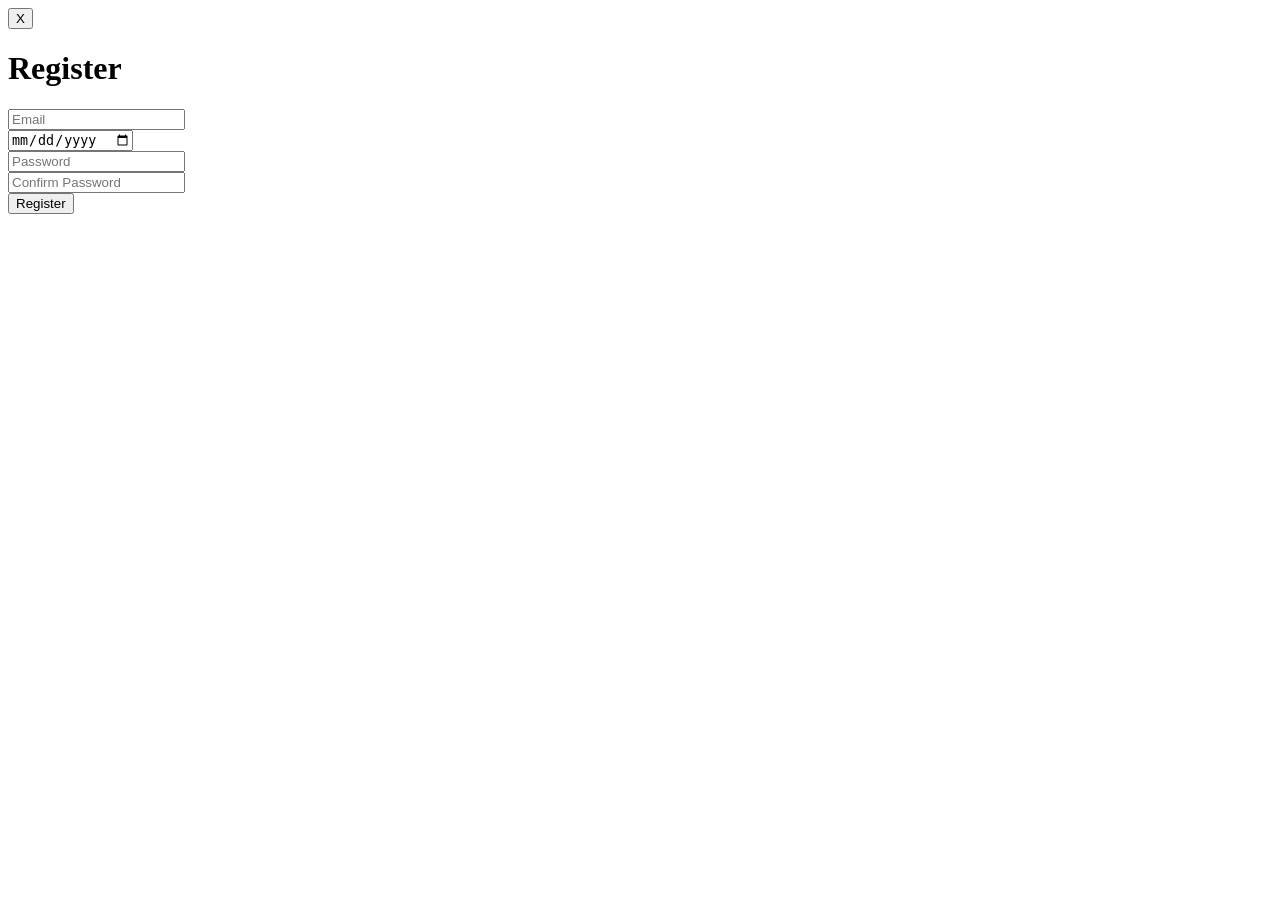
==== register.html @ b673866a "comit" ====
<!DOCTYPE html>
<html lang="en">
<head>
    <meta charset="UTF-8">
    <meta name="viewport" content="width=device-width, initial-scale=1.0">
    <link rel="stylesheet" href="/style/register.css">
   
    <title>login</title>
</head>
<body >
    <button  id="button-exit" onclick="location.href='index.html'" >X</button>
    <div class="Register-div">
    <div class="register-form">
    <h1 id="h1"> Register</h1>
    <input type="email" placeholder="Email" id="email">
    <br>
    <input type="date" placeholder="Date Of Birth" id="dateofbirth">
    <br>
    <input type="password" placeholder="Password" id="password">
    <br>
    <input type="password" placeholder="Confirm Password" id="passwordconfirm">
    <br>
    <button id="Register-button" onclick="location.href='index.html'">Register</button>
    </div>
    </div>
    <script src="register.js"></script>
</body>
</html>
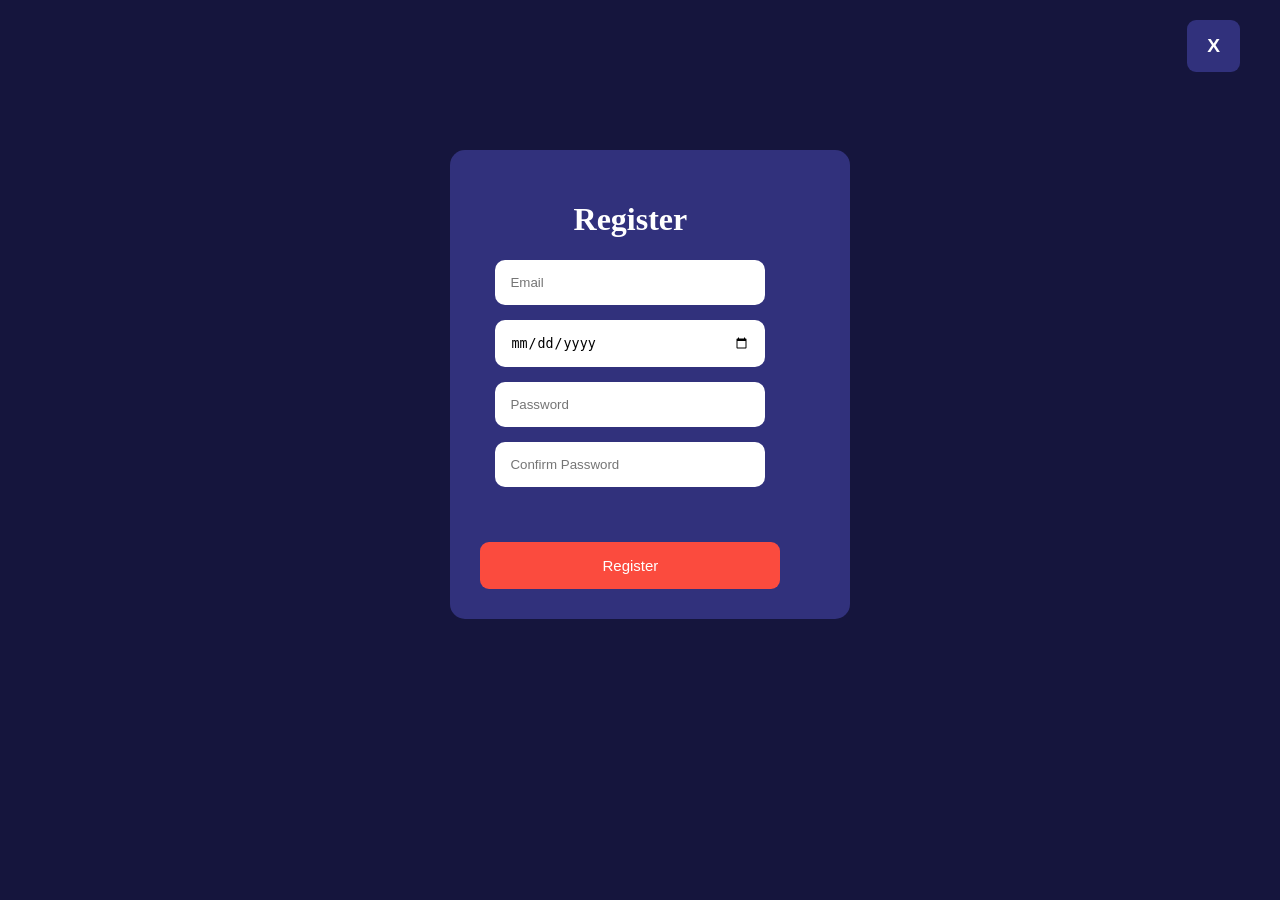
==== commit c3b8463d: "comit" ====
--- a/register.html
+++ b/register.html
@@ -3,7 +3,7 @@
 <head>
     <meta charset="UTF-8">
     <meta name="viewport" content="width=device-width, initial-scale=1.0">
-    <link rel="stylesheet" href="/style/register.css">
+    <link rel="stylesheet" href="register.css">
    
     <title>login</title>
 </head>
--- a/register.css
+++ b/register.css
@@ -0,0 +1,79 @@
+body{
+    background-color: #15153D;
+}
+.Register-div{
+    width: 100%;
+    max-width: 400px;
+     margin-top: 150px;
+     margin-left: 35%;
+    background-color: #31317c;
+    justify-content: center;
+    align-items: center;
+    text-align: center;
+    border-radius: 15px;
+}
+.register-form{
+    padding: 30px;
+    width: 300px;
+    border-radius: 10px;
+}
+#h1{
+    color: white;
+}
+#email {
+    width: 80%;
+    padding: 15px;
+    border-radius: 10px;
+    margin-bottom: 15px;
+    outline: none;
+    border: none;
+}
+#dateofbirth{
+    width: 80%;
+    outline: none;
+    padding: 15px;
+    border-radius: 10px;
+    border: none;
+    margin-bottom: 15px;
+}
+#password {
+    width: 80%;
+    outline: none;
+    padding: 15px;
+    border-radius: 10px;
+    border: none;
+    margin-bottom: 15px;
+}
+#passwordconfirm {
+    width: 80%;
+    outline: none;
+    padding: 15px;
+    border-radius: 10px;
+    border: none;
+    margin-bottom: 15px;
+}
+#Register-button{
+    margin-top: 40px;
+    width: 100%;
+    background-color: #FB4B3E;
+    padding: 15px;
+    border: none;
+    border-radius: 9px;
+    color: white;
+    font-size: 15px;
+    cursor: pointer;
+}
+#button-exit {
+position: absolute;
+top: 20px;
+right: 40px;
+padding: 15px 20px;
+background-color: #31317c;
+color: white;
+text-decoration: none;
+border: none;
+cursor: pointer;
+font-weight: bold;
+font-size: larger;
+border-radius: 9px;
+}
